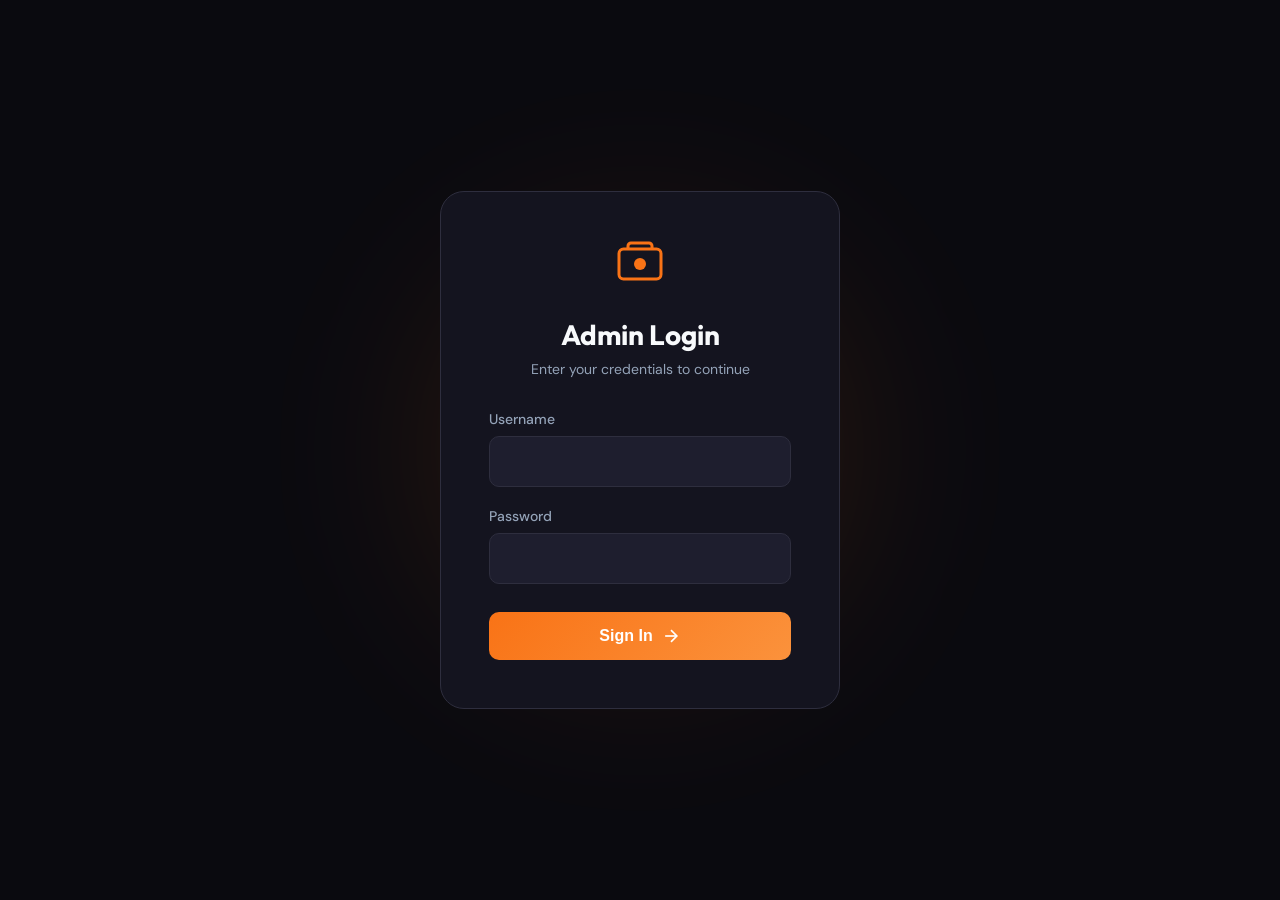
==== admin.html @ bb104f4f "Initial commit" ====
<!DOCTYPE html>
<html lang="en">
<head>
  <meta charset="UTF-8">
  <meta name="viewport" content="width=device-width, initial-scale=1.0">
  <title>ADMIN - THEURL.SITE</title>
  <link rel="preconnect" href="https://fonts.googleapis.com">
  <link rel="preconnect" href="https://fonts.gstatic.com" crossorigin>
  <link href="https://fonts.googleapis.com/css2?family=DM+Sans:wght@400;500;600;700&family=JetBrains+Mono:wght@400;500&family=Outfit:wght@400;500;600;700;800&display=swap" rel="stylesheet">
  <link rel="stylesheet" href="css/styles.css">
  <link rel="stylesheet" href="css/admin.css">
</head>
<body>
  <div class="admin-app" id="adminApp">
    <div class="login-screen" id="loginScreen">
      <div class="login-card">
        <div class="login-logo">
          <svg width="48" height="48" viewBox="0 0 32 32" fill="none">
            <rect x="2" y="6" width="28" height="20" rx="3" stroke="url(#adminLogoGrad)" stroke-width="2"/>
            <path d="M8 6V4C8 2.89543 8.89543 2 10 2H22C23.1046 2 24 2.89543 24 4V6" stroke="url(#adminLogoGrad)" stroke-width="2"/>
            <circle cx="16" cy="16" r="4" fill="url(#adminLogoGrad)"/>
            <defs>
              <linearGradient id="adminLogoGrad" x1="2" y1="2" x2="30" y2="30">
                <stop stop-color="#f97316"/>
                <stop offset="1" stop-color="#22d3ee"/>
              </linearGradient>
            </defs>
          </svg>
        </div>
        <h1 class="login-title">Admin Login</h1>
        <p class="login-subtitle">Enter your credentials to continue</p>
        <form class="login-form" id="loginForm">
          <div class="form-group">
            <label for="username">Username</label>
            <input type="text" id="username" name="username" required autocomplete="username">
          </div>
          <div class="form-group">
            <label for="password">Password</label>
            <input type="password" id="password" name="password" required autocomplete="current-password">
          </div>
          <div class="login-error" id="loginError" style="display: none;">
            Invalid username or password
          </div>
          <button type="submit" class="login-btn">
            <span>Sign In</span>
            <svg width="20" height="20" viewBox="0 0 24 24" fill="none" stroke="currentColor" stroke-width="2">
              <line x1="5" y1="12" x2="19" y2="12"/>
              <polyline points="12,5 19,12 12,19"/>
            </svg>
          </button>
        </form>
      </div>
    </div>

    <div class="dashboard" id="dashboard" style="display: none;">
      <aside class="sidebar">
        <div class="sidebar-header">
          <svg width="32" height="32" viewBox="0 0 32 32" fill="none">
            <rect x="2" y="6" width="28" height="20" rx="3" stroke="url(#sidebarLogoGrad)" stroke-width="2"/>
            <path d="M8 6V4C8 2.89543 8.89543 2 10 2H22C23.1046 2 24 2.89543 24 4V6" stroke="url(#sidebarLogoGrad)" stroke-width="2"/>
            <circle cx="16" cy="16" r="4" fill="url(#sidebarLogoGrad)"/>
            <defs>
              <linearGradient id="sidebarLogoGrad" x1="2" y1="2" x2="30" y2="30">
                <stop stop-color="#f97316"/>
                <stop offset="1" stop-color="#22d3ee"/>
              </linearGradient>
            </defs>
          </svg>
          <span>THEURL.SITE</span>
        </div>
        <nav class="sidebar-nav">
          <a href="index.html" class="nav-item">
            <svg width="20" height="20" viewBox="0 0 24 24" fill="none" stroke="currentColor" stroke-width="2">
              <path d="M3 9l9-7 9 7v11a2 2 0 0 1-2 2H5a2 2 0 0 1-2-2z"/>
            </svg>
            View Site
          </a>
          <div class="nav-divider"></div>
          <button class="nav-item active" id="navFolders">
            <svg width="20" height="20" viewBox="0 0 24 24" fill="none" stroke="currentColor" stroke-width="2">
              <path d="M22 19a2 2 0 0 1-2 2H4a2 2 0 0 1-2-2V5a2 2 0 0 1 2-2h5l2 3h9a2 2 0 0 1 2 2z"/>
            </svg>
            Folders
          </button>
        </nav>
        <div class="sidebar-footer">
          <button class="logout-btn" id="logoutBtn">
            <svg width="20" height="20" viewBox="0 0 24 24" fill="none" stroke="currentColor" stroke-width="2">
              <path d="M9 21H5a2 2 0 0 1-2-2V5a2 2 0 0 1 2-2h4"/>
              <polyline points="16,17 21,12 16,7"/>
              <line x1="21" y1="12" x2="9" y2="12"/>
            </svg>
            Logout
          </button>
        </div>
      </aside>

      <main class="main-panel">
        <header class="panel-header">
          <h1>Manage Folders</h1>
          <button class="add-folder-btn" id="addFolderBtn">
            <svg width="20" height="20" viewBox="0 0 24 24" fill="none" stroke="currentColor" stroke-width="2">
              <line x1="12" y1="5" x2="12" y2="19"/>
              <line x1="5" y1="12" x2="19" y2="12"/>
            </svg>
            Add Folder
          </button>
        </header>

        <div class="folders-list" id="foldersList">
        </div>
      </main>
    </div>

    <div class="modal-overlay" id="folderModal">
      <div class="modal">
        <div class="modal-header">
          <div class="breadcrumb">
            <button class="breadcrumb-item" id="breadcrumbRoot">
              <svg width="16" height="16" viewBox="0 0 24 24" fill="none" stroke="currentColor" stroke-width="2">
                <path d="M22 19a2 2 0 0 1-2 2H4a2 2 0 0 1-2-2V5a2 2 0 0 1 2-2h5l2 3h9a2 2 0 0 1 2 2z"/>
              </svg>
              Folders
            </button>
            <span class="breadcrumb-separator">/</span>
            <span class="breadcrumb-item current" id="breadcrumbFolder">Folder Name</span>
          </div>
          <button class="modal-close" id="closeFolderModal">
            <svg width="24" height="24" viewBox="0 0 24 24" fill="none" stroke="currentColor" stroke-width="2">
              <line x1="18" y1="6" x2="6" y2="18"/>
              <line x1="6" y1="6" x2="18" y2="18"/>
            </svg>
          </button>
        </div>
        <div class="modal-content">
          <div class="links-header">
            <h3>Links</h3>
            <button class="add-link-btn" id="addLinkBtn">
              <svg width="16" height="16" viewBox="0 0 24 24" fill="none" stroke="currentColor" stroke-width="2">
                <line x1="12" y1="5" x2="12" y2="19"/>
                <line x1="5" y1="12" x2="19" y2="12"/>
              </svg>
              Add Link
            </button>
          </div>
          <div class="links-list" id="linksList">
          </div>
          <div class="empty-links" id="emptyLinks" style="display: none;">
            <p>No links in this folder yet</p>
          </div>
        </div>
      </div>
    </div>

    <div class="modal-overlay" id="folderFormModal">
      <div class="modal form-modal">
        <div class="modal-header">
          <h2 id="folderFormTitle">Add Folder</h2>
          <button class="modal-close" id="closeFolderFormModal">
            <svg width="24" height="24" viewBox="0 0 24 24" fill="none" stroke="currentColor" stroke-width="2">
              <line x1="18" y1="6" x2="6" y2="18"/>
              <line x1="6" y1="6" x2="18" y2="18"/>
            </svg>
          </button>
        </div>
        <div class="modal-content">
          <form class="folder-form" id="folderForm">
            <div class="form-group">
              <label for="folderName">Folder Name</label>
              <input type="text" id="folderName" name="folderName" required placeholder="Enter folder name">
            </div>
            <div class="form-group">
              <label for="folderLogo">Logo (optional)</label>
              <select id="folderLogo" name="folderLogo">
                <option value="">No logo</option>
                <option value="strohmmedia.jpg">Strohm Media</option>
                <option value="AutomatewithJosh.com.png">Automate with Josh</option>
                <option value="joshstrohm.png">Josh Strohm</option>
              </select>
            </div>
            <div class="form-actions">
              <button type="button" class="btn-secondary" id="cancelFolderForm">Cancel</button>
              <button type="submit" class="btn-primary" id="saveFolderBtn">Save Folder</button>
            </div>
          </form>
        </div>
      </div>
    </div>

    <div class="modal-overlay" id="linkFormModal">
      <div class="modal form-modal">
        <div class="modal-header">
          <h2 id="linkFormTitle">Add Link</h2>
          <button class="modal-close" id="closeLinkFormModal">
            <svg width="24" height="24" viewBox="0 0 24 24" fill="none" stroke="currentColor" stroke-width="2">
              <line x1="18" y1="6" x2="6" y2="18"/>
              <line x1="6" y1="6" x2="18" y2="18"/>
            </svg>
          </button>
        </div>
        <div class="modal-content">
          <form class="link-form" id="linkForm">
            <div class="form-group">
              <label for="linkTitle">Title (.site)</label>
              <input type="text" id="linkTitle" name="linkTitle" required placeholder="e.g., StrohmMedia.site">
            </div>
            <div class="form-group">
              <label for="linkUrl">URL</label>
              <input type="url" id="linkUrl" name="linkUrl" required placeholder="https://example.com">
            </div>
            <div class="form-actions">
              <button type="button" class="btn-secondary" id="cancelLinkForm">Cancel</button>
              <button type="submit" class="btn-primary" id="saveLinkBtn">Save Link</button>
            </div>
          </form>
        </div>
      </div>
    </div>

    <div class="modal-overlay" id="deleteModal">
      <div class="modal delete-modal">
        <div class="delete-icon">
          <svg width="48" height="48" viewBox="0 0 24 24" fill="none" stroke="currentColor" stroke-width="2">
            <polyline points="3,6 5,6 21,6"/>
            <path d="M19 6v14a2 2 0 0 1-2 2H7a2 2 0 0 1-2-2V6m3 0V4a2 2 0 0 1 2-2h4a2 2 0 0 1 2 2v2"/>
            <line x1="10" y1="11" x2="10" y2="17"/>
            <line x1="14" y1="11" x2="14" y2="17"/>
          </svg>
        </div>
        <h2 id="deleteTitle">Delete Item?</h2>
        <p id="deleteMessage">This action cannot be undone.</p>
        <div class="delete-actions">
          <button class="btn-secondary" id="cancelDelete">Cancel</button>
          <button class="btn-danger" id="confirmDelete">Delete</button>
        </div>
      </div>
    </div>
  </div>

  <script src="js/admin.js"></script>
</body>
</html>
---- css/styles.css ----
:root {
  --bg-deep: #0a0a0f;
  --bg-surface: #14141f;
  --bg-elevated: #1e1e2e;
  --primary: #f97316;
  --primary-glow: #fb923c;
  --secondary: #22d3ee;
  --text-primary: #f8fafc;
  --text-secondary: #94a3b8;
  --border: #2e2e3e;
  --success: #10b981;
  --warning: #f59e0b;
  --danger: #ef4444;
  --font-heading: 'Outfit', sans-serif;
  --font-body: 'DM Sans', sans-serif;
  --font-mono: 'JetBrains Mono', monospace;
}

* {
  margin: 0;
  padding: 0;
  box-sizing: border-box;
}

body {
  font-family: var(--font-body);
  background: var(--bg-deep);
  color: var(--text-primary);
  min-height: 100vh;
  overflow-x: hidden;
}

.app {
  min-height: 100vh;
  display: flex;
  flex-direction: column;
  position: relative;
}

.background-effects {
  position: fixed;
  top: 0;
  left: 0;
  width: 100%;
  height: 100%;
  pointer-events: none;
  z-index: 0;
  overflow: hidden;
}

.gradient-orb {
  position: absolute;
  border-radius: 50%;
  filter: blur(100px);
  opacity: 0.4;
}

.orb-1 {
  width: 600px;
  height: 600px;
  background: radial-gradient(circle, var(--primary) 0%, transparent 70%);
  top: -200px;
  right: -100px;
  animation: float 20s ease-in-out infinite;
}

.orb-2 {
  width: 500px;
  height: 500px;
  background: radial-gradient(circle, var(--secondary) 0%, transparent 70%);
  bottom: -150px;
  left: -100px;
  animation: float 25s ease-in-out infinite reverse;
}

.orb-3 {
  width: 400px;
  height: 400px;
  background: radial-gradient(circle, #f97316 0%, transparent 70%);
  top: 50%;
  left: 50%;
  transform: translate(-50%, -50%);
  animation: pulse 15s ease-in-out infinite;
}

@keyframes float {
  0%, 100% { transform: translate(0, 0) scale(1); }
  33% { transform: translate(30px, -30px) scale(1.05); }
  66% { transform: translate(-20px, 20px) scale(0.95); }
}

@keyframes pulse {
  0%, 100% { opacity: 0.2; transform: translate(-50%, -50%) scale(1); }
  50% { opacity: 0.4; transform: translate(-50%, -50%) scale(1.1); }
}

.header {
  position: relative;
  z-index: 10;
  display: flex;
  justify-content: space-between;
  align-items: center;
  padding: 24px 48px;
}

.logo {
  display: flex;
  align-items: center;
  gap: 12px;
  font-family: var(--font-heading);
  font-size: 1.5rem;
  font-weight: 700;
  background: linear-gradient(135deg, var(--primary), var(--secondary));
  -webkit-background-clip: text;
  -webkit-text-fill-color: transparent;
  background-clip: text;
}

.main-content {
  flex: 1;
  position: relative;
  z-index: 10;
  padding: 40px 48px;
  max-width: 1200px;
  margin: 0 auto;
  width: 100%;
}

.hero {
  text-align: center;
  margin-bottom: 60px;
  animation: fadeInUp 0.8s ease-out;
}

@keyframes fadeInUp {
  from {
    opacity: 0;
    transform: translateY(30px);
  }
  to {
    opacity: 1;
    transform: translateY(0);
  }
}

.hero-avatar {
  position: relative;
  width: 100px;
  height: 100px;
  margin: 0 auto 24px;
}

.avatar-img {
  width: 100%;
  height: 100%;
  border-radius: 50%;
  object-fit: cover;
  position: relative;
  z-index: 1;
}

.avatar-ring {
  position: absolute;
  inset: -4px;
  border-radius: 50%;
  background: linear-gradient(135deg, var(--primary), var(--secondary));
  animation: ringRotate 4s linear infinite;
}

@keyframes ringRotate {
  from { transform: rotate(0deg); }
  to { transform: rotate(360deg); }
}

.hero-title {
  font-family: var(--font-heading);
  font-size: 3rem;
  font-weight: 800;
  margin-bottom: 8px;
  background: linear-gradient(135deg, var(--text-primary) 0%, var(--text-secondary) 100%);
  -webkit-background-clip: text;
  -webkit-text-fill-color: transparent;
  background-clip: text;
}

.hero-title .highlight {
  background: linear-gradient(135deg, var(--primary), var(--secondary));
  -webkit-background-clip: text;
  -webkit-text-fill-color: transparent;
  background-clip: text;
}

.hero-subtitle {
  color: var(--text-secondary);
  font-size: 1.125rem;
}

.folders-grid {
  display: grid;
  grid-template-columns: repeat(3, 1fr);
  gap: 24px;
  animation: fadeInUp 0.8s ease-out 0.2s both;
}

@media (max-width: 900px) {
  .folders-grid {
    grid-template-columns: repeat(2, 1fr);
  }
}

@media (max-width: 600px) {
  .folders-grid {
    grid-template-columns: 1fr;
  }
  .header {
    padding: 16px 24px;
  }
  .main-content {
    padding: 24px;
  }
  .hero-title {
    font-size: 2rem;
  }
}

.booking-section {
  margin-top: 60px;
  animation: fadeInUp 0.8s ease-out 0.4s both;
}

.booking-title {
  font-family: var(--font-heading);
  font-size: 1.75rem;
  font-weight: 700;
  text-align: center;
  margin-bottom: 24px;
  color: var(--text-primary);
}

.booking-embed {
  background: var(--bg-surface);
  border: 1px solid var(--border);
  border-radius: 20px;
  overflow: hidden;
  padding: 16px;
}

.booking-embed iframe {
  filter: invert(1) hue-rotate(180deg);
}

.folder-card {
  background: var(--bg-surface);
  border: 1px solid var(--border);
  border-radius: 20px;
  padding: 32px 24px;
  text-align: center;
  cursor: pointer;
  transition: all 0.4s cubic-bezier(0.175, 0.885, 0.32, 1.275);
  position: relative;
  overflow: hidden;
}

.folder-card::before {
  content: '';
  position: absolute;
  inset: 0;
  background: linear-gradient(135deg, rgba(99, 102, 241, 0.1), rgba(34, 211, 238, 0.05));
  opacity: 0;
  transition: opacity 0.3s ease;
}

.folder-card:hover {
  transform: translateY(-8px) scale(1.02);
  border-color: var(--primary);
  box-shadow: 
    0 20px 40px rgba(0, 0, 0, 0.3),
    0 0 60px rgba(99, 102, 241, 0.15);
}

.folder-card:hover::before {
  opacity: 1;
}

.folder-card:hover .folder-icon {
  transform: translateY(-4px) scale(1.1);
}

.folder-icon {
  width: 120px;
  height: 120px;
  margin: 0 auto 20px;
  transition: transform 0.4s cubic-bezier(0.175, 0.885, 0.32, 1.275);
}

.folder-icon svg {
  width: 100%;
  height: 100%;
}

.folder-logo-img {
  width: 100%;
  height: 100%;
  object-fit: contain;
  border-radius: 12px;
}

.folder-name {
  font-family: var(--font-heading);
  font-size: 1.125rem;
  font-weight: 600;
  color: var(--text-primary);
  margin-bottom: 4px;
}

.folder-count {
  font-size: 0.875rem;
  color: var(--text-secondary);
}

.footer {
  position: relative;
  z-index: 10;
  text-align: center;
  padding: 24px;
  color: var(--text-secondary);
  font-size: 0.875rem;
}

.modal-overlay {
  position: fixed;
  inset: 0;
  background: rgba(10, 10, 15, 0.8);
  backdrop-filter: blur(8px);
  z-index: 100;
  display: flex;
  align-items: center;
  justify-content: center;
  padding: 24px;
  opacity: 0;
  visibility: hidden;
  transition: all 0.3s ease;
}

.modal-overlay.active {
  opacity: 1;
  visibility: visible;
}

.modal {
  background: var(--bg-surface);
  border: 1px solid var(--border);
  border-radius: 24px;
  width: 100%;
  max-width: 800px;
  max-height: 80vh;
  overflow: hidden;
  display: flex;
  flex-direction: column;
  transform: scale(0.9) translateY(20px);
  transition: transform 0.3s ease;
}

.modal-overlay.active .modal {
  transform: scale(1) translateY(0);
}

.modal-header {
  display: flex;
  justify-content: space-between;
  align-items: center;
  padding: 20px 24px;
  border-bottom: 1px solid var(--border);
  background: var(--bg-elevated);
}

.breadcrumb {
  display: flex;
  align-items: center;
  gap: 8px;
}

.breadcrumb-item {
  display: flex;
  align-items: center;
  gap: 6px;
  color: var(--text-secondary);
  font-size: 0.875rem;
  background: none;
  border: none;
  cursor: pointer;
  padding: 6px 12px;
  border-radius: 6px;
  transition: all 0.2s ease;
}

.breadcrumb-item:hover {
  color: var(--text-primary);
  background: var(--bg-surface);
}

.breadcrumb-item.current {
  color: var(--text-primary);
  font-weight: 500;
}

.breadcrumb-separator {
  color: var(--text-secondary);
}

.modal-close {
  background: none;
  border: none;
  color: var(--text-secondary);
  cursor: pointer;
  padding: 8px;
  border-radius: 8px;
  transition: all 0.2s ease;
}

.modal-close:hover {
  color: var(--text-primary);
  background: var(--bg-surface);
}

.modal-content {
  flex: 1;
  overflow-y: auto;
  padding: 24px;
}

.links-grid {
  display: grid;
  grid-template-columns: repeat(auto-fill, minmax(200px, 1fr));
  gap: 16px;
}

.link-item {
  background: var(--bg-elevated);
  border: 1px solid var(--border);
  border-radius: 12px;
  padding: 16px;
  cursor: pointer;
  transition: all 0.3s ease;
  display: flex;
  align-items: center;
  gap: 12px;
}

.link-item:hover {
  border-color: var(--primary);
  background: rgba(99, 102, 241, 0.1);
  transform: translateX(4px);
}

.link-icon {
  width: 40px;
  height: 40px;
  background: linear-gradient(135deg, var(--primary), var(--secondary));
  border-radius: 8px;
  display: flex;
  align-items: center;
  justify-content: center;
  flex-shrink: 0;
}

.link-icon svg {
  width: 20px;
  height: 20px;
  color: white;
}

.link-info {
  flex: 1;
  min-width: 0;
}

.link-title {
  font-family: var(--font-mono);
  font-size: 0.875rem;
  font-weight: 500;
  color: var(--text-primary);
  white-space: nowrap;
  overflow: hidden;
  text-overflow: ellipsis;
}

.link-url {
  font-size: 0.75rem;
  color: var(--text-secondary);
  white-space: nowrap;
  overflow: hidden;
  text-overflow: ellipsis;
}

.empty-folder {
  text-align: center;
  padding: 60px 24px;
  color: var(--text-secondary);
}

.empty-folder svg {
  margin-bottom: 16px;
  opacity: 0.5;
}

.empty-folder p {
  font-size: 1rem;
}

.folder-card {
  animation: fadeInUp 0.6s ease-out both;
}

.folder-card:nth-child(1) { animation-delay: 0.1s; }
.folder-card:nth-child(2) { animation-delay: 0.2s; }
.folder-card:nth-child(3) { animation-delay: 0.3s; }
.folder-card:nth-child(4) { animation-delay: 0.4s; }
.folder-card:nth-child(5) { animation-delay: 0.5s; }
.folder-card:nth-child(6) { animation-delay: 0.6s; }
.folder-card:nth-child(7) { animation-delay: 0.7s; }
.folder-card:nth-child(8) { animation-delay: 0.8s; }
.folder-card:nth-child(9) { animation-delay: 0.9s; }

.link-item {
  animation: fadeInUp 0.4s ease-out both;
}
---- css/admin.css ----
:root {
  --bg-deep: #0a0a0f;
  --bg-surface: #14141f;
  --bg-elevated: #1e1e2e;
  --primary: #f97316;
  --primary-glow: #fb923c;
  --secondary: #22d3ee;
  --text-primary: #f8fafc;
  --text-secondary: #94a3b8;
  --border: #2e2e3e;
  --success: #10b981;
  --warning: #f59e0b;
  --danger: #ef4444;
  --font-heading: 'Outfit', sans-serif;
  --font-body: 'DM Sans', sans-serif;
  --font-mono: 'JetBrains Mono', monospace;
}

.admin-app {
  min-height: 100vh;
  background: var(--bg-deep);
}

.login-screen {
  min-height: 100vh;
  display: flex;
  align-items: center;
  justify-content: center;
  padding: 24px;
  position: relative;
}

.login-screen::before {
  content: '';
  position: absolute;
  width: 500px;
  height: 500px;
  background: radial-gradient(circle, var(--primary) 0%, transparent 70%);
  top: 50%;
  left: 50%;
  transform: translate(-50%, -50%);
  filter: blur(100px);
  opacity: 0.3;
}

.login-card {
  background: var(--bg-surface);
  border: 1px solid var(--border);
  border-radius: 24px;
  padding: 48px;
  width: 100%;
  max-width: 400px;
  position: relative;
  z-index: 1;
  animation: fadeInUp 0.5s ease-out;
}

@keyframes fadeInUp {
  from {
    opacity: 0;
    transform: translateY(30px);
  }
  to {
    opacity: 1;
    transform: translateY(0);
  }
}

.login-logo {
  text-align: center;
  margin-bottom: 24px;
}

.login-title {
  font-family: var(--font-heading);
  font-size: 1.75rem;
  font-weight: 700;
  text-align: center;
  margin-bottom: 8px;
}

.login-subtitle {
  color: var(--text-secondary);
  text-align: center;
  margin-bottom: 32px;
  font-size: 0.875rem;
}

.login-form {
  display: flex;
  flex-direction: column;
  gap: 20px;
}

.form-group {
  display: flex;
  flex-direction: column;
  gap: 8px;
}

.form-group label {
  font-size: 0.875rem;
  font-weight: 500;
  color: var(--text-secondary);
}

.form-group input,
.form-group select {
  background: var(--bg-elevated);
  border: 1px solid var(--border);
  border-radius: 10px;
  padding: 14px 16px;
  font-size: 1rem;
  color: var(--text-primary);
  font-family: var(--font-body);
  transition: all 0.2s ease;
}

.form-group input:focus,
.form-group select:focus {
  outline: none;
  border-color: var(--primary);
  box-shadow: 0 0 0 3px rgba(99, 102, 241, 0.15);
}

.form-group input::placeholder {
  color: var(--text-secondary);
  opacity: 0.6;
}

.login-error {
  background: rgba(239, 68, 68, 0.1);
  border: 1px solid var(--danger);
  border-radius: 8px;
  padding: 12px;
  color: var(--danger);
  font-size: 0.875rem;
  text-align: center;
}

.login-btn {
  background: linear-gradient(135deg, var(--primary), var(--primary-glow));
  border: none;
  border-radius: 10px;
  padding: 14px 24px;
  font-size: 1rem;
  font-weight: 600;
  color: white;
  cursor: pointer;
  display: flex;
  align-items: center;
  justify-content: center;
  gap: 8px;
  transition: all 0.3s ease;
  margin-top: 8px;
}

.login-btn:hover {
  transform: translateY(-2px);
  box-shadow: 0 8px 20px rgba(99, 102, 241, 0.3);
}

.login-btn:active {
  transform: translateY(0);
}

.dashboard {
  display: flex;
  min-height: 100vh;
}

.sidebar {
  width: 260px;
  background: var(--bg-surface);
  border-right: 1px solid var(--border);
  display: flex;
  flex-direction: column;
  position: fixed;
  height: 100vh;
  z-index: 50;
}

.sidebar-header {
  display: flex;
  align-items: center;
  gap: 12px;
  padding: 24px 20px;
  font-family: var(--font-heading);
  font-size: 1.25rem;
  font-weight: 700;
  background: linear-gradient(135deg, var(--primary), var(--secondary));
  -webkit-background-clip: text;
  -webkit-text-fill-color: transparent;
  background-clip: text;
}

.sidebar-nav {
  flex: 1;
  padding: 16px 12px;
  display: flex;
  flex-direction: column;
}

.nav-item {
  display: flex;
  align-items: center;
  gap: 12px;
  padding: 12px 16px;
  color: var(--text-secondary);
  text-decoration: none;
  border-radius: 10px;
  font-size: 0.9375rem;
  font-weight: 500;
  cursor: pointer;
  background: none;
  border: none;
  width: 100%;
  transition: all 0.2s ease;
}

.nav-item:hover {
  color: var(--text-primary);
  background: var(--bg-elevated);
}

.nav-item.active {
  color: var(--text-primary);
  background: rgba(99, 102, 241, 0.15);
}

.nav-divider {
  height: 1px;
  background: var(--border);
  margin: 12px 0;
}

.sidebar-footer {
  padding: 16px 12px;
  border-top: 1px solid var(--border);
}

.logout-btn {
  display: flex;
  align-items: center;
  gap: 12px;
  padding: 12px 16px;
  color: var(--text-secondary);
  background: none;
  border: none;
  border-radius: 10px;
  font-size: 0.9375rem;
  font-weight: 500;
  cursor: pointer;
  width: 100%;
  transition: all 0.2s ease;
}

.logout-btn:hover {
  color: var(--danger);
  background: rgba(239, 68, 68, 0.1);
}

.main-panel {
  flex: 1;
  margin-left: 260px;
  padding: 32px;
}

.panel-header {
  display: flex;
  justify-content: space-between;
  align-items: center;
  margin-bottom: 32px;
}

.panel-header h1 {
  font-family: var(--font-heading);
  font-size: 1.75rem;
  font-weight: 700;
}

.add-folder-btn {
  display: flex;
  align-items: center;
  gap: 8px;
  background: linear-gradient(135deg, var(--primary), var(--primary-glow));
  border: none;
  border-radius: 10px;
  padding: 12px 20px;
  color: white;
  font-size: 0.9375rem;
  font-weight: 600;
  cursor: pointer;
  transition: all 0.3s ease;
}

.add-folder-btn:hover {
  transform: translateY(-2px);
  box-shadow: 0 8px 20px rgba(99, 102, 241, 0.3);
}

.folders-list {
  display: flex;
  flex-direction: column;
  gap: 12px;
}

.folder-row {
  display: flex;
  align-items: center;
  background: var(--bg-surface);
  border: 1px solid var(--border);
  border-radius: 12px;
  padding: 16px 20px;
  transition: all 0.2s ease;
}

.folder-row:hover {
  border-color: var(--primary);
  background: var(--bg-elevated);
}

.folder-row-icon {
  width: 44px;
  height: 44px;
  background: linear-gradient(135deg, var(--primary), var(--secondary));
  border-radius: 10px;
  display: flex;
  align-items: center;
  justify-content: center;
  margin-right: 16px;
  flex-shrink: 0;
}

.folder-row-icon svg {
  width: 22px;
  height: 22px;
  color: white;
}

.folder-row-info {
  flex: 1;
  min-width: 0;
}

.folder-row-name {
  font-weight: 600;
  font-size: 1rem;
  margin-bottom: 2px;
}

.folder-row-count {
  font-size: 0.8125rem;
  color: var(--text-secondary);
}

.folder-row-actions {
  display: flex;
  gap: 8px;
}

.action-btn {
  width: 36px;
  height: 36px;
  display: flex;
  align-items: center;
  justify-content: center;
  background: var(--bg-elevated);
  border: 1px solid var(--border);
  border-radius: 8px;
  color: var(--text-secondary);
  cursor: pointer;
  transition: all 0.2s ease;
}

.action-btn:hover {
  color: var(--text-primary);
  border-color: var(--primary);
}

.action-btn.delete:hover {
  color: var(--danger);
  border-color: var(--danger);
  background: rgba(239, 68, 68, 0.1);
}

.links-header {
  display: flex;
  justify-content: space-between;
  align-items: center;
  margin-bottom: 20px;
}

.links-header h3 {
  font-family: var(--font-heading);
  font-size: 1.125rem;
  font-weight: 600;
}

.add-link-btn {
  display: flex;
  align-items: center;
  gap: 6px;
  background: var(--primary);
  border: none;
  border-radius: 8px;
  padding: 8px 14px;
  color: white;
  font-size: 0.8125rem;
  font-weight: 600;
  cursor: pointer;
  transition: all 0.2s ease;
}

.add-link-btn:hover {
  background: var(--primary-glow);
}

.links-list {
  display: flex;
  flex-direction: column;
  gap: 8px;
}

.link-row {
  display: flex;
  align-items: center;
  background: var(--bg-elevated);
  border: 1px solid var(--border);
  border-radius: 10px;
  padding: 12px 16px;
  transition: all 0.2s ease;
}

.link-row:hover {
  border-color: var(--primary);
}

.link-row-icon {
  width: 36px;
  height: 36px;
  background: linear-gradient(135deg, var(--primary), var(--secondary));
  border-radius: 6px;
  display: flex;
  align-items: center;
  justify-content: center;
  margin-right: 12px;
  flex-shrink: 0;
}

.link-row-icon svg {
  width: 18px;
  height: 18px;
  color: white;
}

.link-row-info {
  flex: 1;
  min-width: 0;
}

.link-row-title {
  font-family: var(--font-mono);
  font-size: 0.875rem;
  font-weight: 500;
}

.link-row-url {
  font-size: 0.75rem;
  color: var(--text-secondary);
  white-space: nowrap;
  overflow: hidden;
  text-overflow: ellipsis;
}

.link-row-actions {
  display: flex;
  gap: 6px;
}

.link-row .action-btn {
  width: 32px;
  height: 32px;
}

.empty-links {
  text-align: center;
  padding: 40px;
  color: var(--text-secondary);
}

.form-modal {
  max-width: 450px;
}

.form-modal .modal-header h2 {
  font-family: var(--font-heading);
  font-size: 1.25rem;
  font-weight: 600;
}

.folder-form,
.link-form {
  display: flex;
  flex-direction: column;
  gap: 20px;
}

.form-actions {
  display: flex;
  gap: 12px;
  justify-content: flex-end;
  margin-top: 8px;
}

.btn-primary,
.btn-secondary,
.btn-danger {
  padding: 12px 20px;
  border-radius: 8px;
  font-size: 0.9375rem;
  font-weight: 600;
  cursor: pointer;
  transition: all 0.2s ease;
}

.btn-primary {
  background: linear-gradient(135deg, var(--primary), var(--primary-glow));
  border: none;
  color: white;
}

.btn-primary:hover {
  box-shadow: 0 4px 15px rgba(99, 102, 241, 0.3);
}

.btn-secondary {
  background: var(--bg-elevated);
  border: 1px solid var(--border);
  color: var(--text-primary);
}

.btn-secondary:hover {
  border-color: var(--text-secondary);
}

.btn-danger {
  background: var(--danger);
  border: none;
  color: white;
}

.btn-danger:hover {
  background: #dc2626;
  box-shadow: 0 4px 15px rgba(239, 68, 68, 0.3);
}

.delete-modal {
  max-width: 400px;
  text-align: center;
}

.delete-icon {
  width: 80px;
  height: 80px;
  background: rgba(239, 68, 68, 0.1);
  border-radius: 50%;
  display: flex;
  align-items: center;
  justify-content: center;
  margin: 0 auto 20px;
  color: var(--danger);
}

.delete-modal h2 {
  font-family: var(--font-heading);
  font-size: 1.25rem;
  font-weight: 600;
  margin-bottom: 8px;
}

.delete-modal p {
  color: var(--text-secondary);
  margin-bottom: 24px;
  font-size: 0.9375rem;
}

.delete-actions {
  display: flex;
  gap: 12px;
  justify-content: center;
}

@media (max-width: 768px) {
  .sidebar {
    transform: translateX(-100%);
  }
  
  .main-panel {
    margin-left: 0;
  }
  
  .login-card {
    padding: 32px 24px;
  }
}
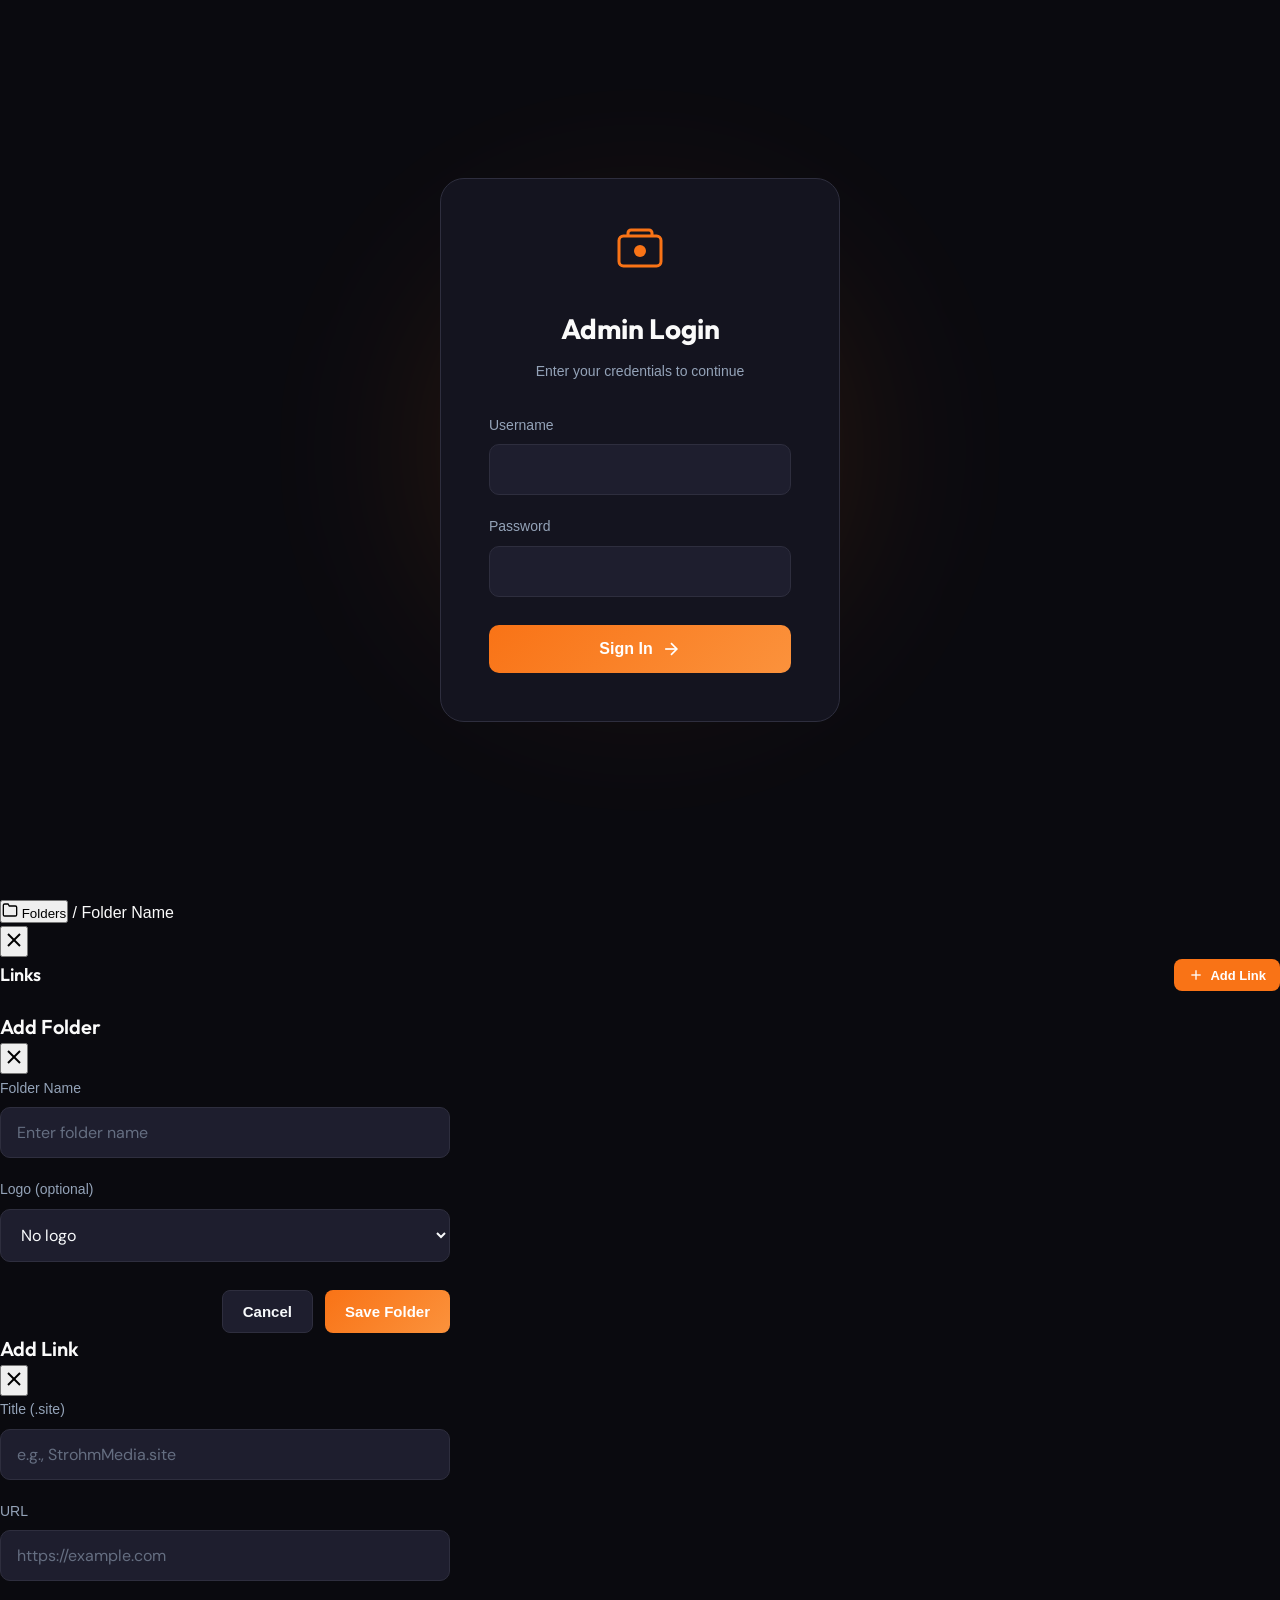
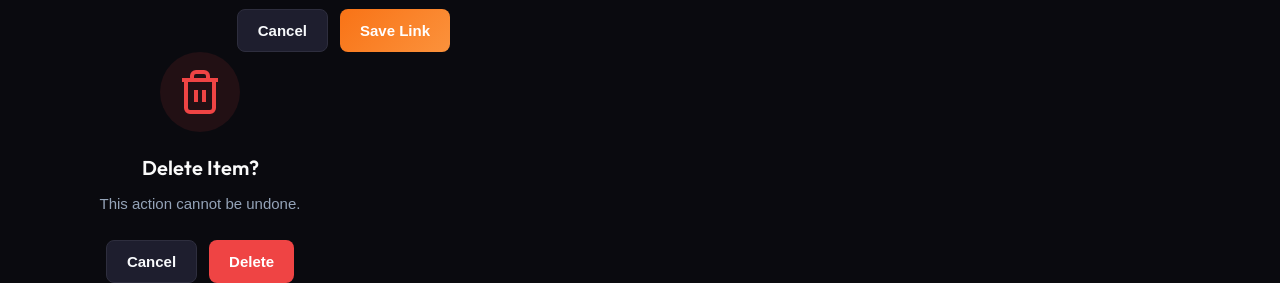
==== commit 0c5813ca: "added new page for AI Websites from Strohm Partners LLC" ====
--- a/admin.html
+++ b/admin.html
@@ -240,3 +240,4 @@
   <script src="js/admin.js"></script>
 </body>
 </html>
+
--- a/css/styles.css
+++ b/css/styles.css
@@ -1,141 +1,58 @@
-:root {
-  --bg-deep: #0a0a0f;
-  --bg-surface: #14141f;
-  --bg-elevated: #1e1e2e;
-  --primary: #f97316;
-  --primary-glow: #fb923c;
-  --secondary: #22d3ee;
-  --text-primary: #f8fafc;
-  --text-secondary: #94a3b8;
-  --border: #2e2e3e;
-  --success: #10b981;
-  --warning: #f59e0b;
-  --danger: #ef4444;
-  --font-heading: 'Outfit', sans-serif;
-  --font-body: 'DM Sans', sans-serif;
-  --font-mono: 'JetBrains Mono', monospace;
-}
-
 * {
   margin: 0;
   padding: 0;
   box-sizing: border-box;
 }
 
+:root {
+  --bg: #0a0a0a;
+  --bg-elevated: #141414;
+  --bg-card: #1a1a1a;
+  --border: #2a2a2a;
+  --border-light: #333333;
+  --text: #fafafa;
+  --text-secondary: #888888;
+  --text-muted: #555555;
+  --accent: #ffffff;
+  --accent-hover: #e5e5e5;
+  --font: 'Inter', -apple-system, BlinkMacSystemFont, 'Segoe UI', Roboto, sans-serif;
+}
+
+html {
+  scroll-behavior: smooth;
+}
+
 body {
-  font-family: var(--font-body);
-  background: var(--bg-deep);
-  color: var(--text-primary);
+  font-family: var(--font);
+  background: var(--bg);
+  color: var(--text);
+  line-height: 1.6;
   min-height: 100vh;
-  overflow-x: hidden;
-}
-
-.app {
-  min-height: 100vh;
-  display: flex;
-  flex-direction: column;
-  position: relative;
-}
-
-.background-effects {
-  position: fixed;
-  top: 0;
-  left: 0;
-  width: 100%;
-  height: 100%;
-  pointer-events: none;
-  z-index: 0;
-  overflow: hidden;
-}
-
-.gradient-orb {
-  position: absolute;
-  border-radius: 50%;
-  filter: blur(100px);
-  opacity: 0.4;
-}
-
-.orb-1 {
-  width: 600px;
-  height: 600px;
-  background: radial-gradient(circle, var(--primary) 0%, transparent 70%);
-  top: -200px;
-  right: -100px;
-  animation: float 20s ease-in-out infinite;
-}
-
-.orb-2 {
-  width: 500px;
-  height: 500px;
-  background: radial-gradient(circle, var(--secondary) 0%, transparent 70%);
-  bottom: -150px;
-  left: -100px;
-  animation: float 25s ease-in-out infinite reverse;
-}
-
-.orb-3 {
-  width: 400px;
-  height: 400px;
-  background: radial-gradient(circle, #f97316 0%, transparent 70%);
-  top: 50%;
-  left: 50%;
-  transform: translate(-50%, -50%);
-  animation: pulse 15s ease-in-out infinite;
-}
-
-@keyframes float {
-  0%, 100% { transform: translate(0, 0) scale(1); }
-  33% { transform: translate(30px, -30px) scale(1.05); }
-  66% { transform: translate(-20px, 20px) scale(0.95); }
-}
-
-@keyframes pulse {
-  0%, 100% { opacity: 0.2; transform: translate(-50%, -50%) scale(1); }
-  50% { opacity: 0.4; transform: translate(-50%, -50%) scale(1.1); }
-}
-
-.header {
-  position: relative;
-  z-index: 10;
-  display: flex;
-  justify-content: space-between;
-  align-items: center;
-  padding: 24px 48px;
-}
-
-.logo {
-  display: flex;
-  align-items: center;
-  gap: 12px;
-  font-family: var(--font-heading);
-  font-size: 1.5rem;
-  font-weight: 700;
-  background: linear-gradient(135deg, var(--primary), var(--secondary));
-  -webkit-background-clip: text;
-  -webkit-text-fill-color: transparent;
-  background-clip: text;
-}
-
-.main-content {
-  flex: 1;
-  position: relative;
-  z-index: 10;
-  padding: 40px 48px;
-  max-width: 1200px;
+  -webkit-font-smoothing: antialiased;
+  -moz-osx-font-smoothing: grayscale;
+}
+
+.container {
+  max-width: 640px;
   margin: 0 auto;
-  width: 100%;
-}
-
-.hero {
-  text-align: center;
-  margin-bottom: 60px;
-  animation: fadeInUp 0.8s ease-out;
+  padding: 80px 24px;
+}
+
+@keyframes fadeIn {
+  from {
+    opacity: 0;
+    transform: translateY(20px);
+  }
+  to {
+    opacity: 1;
+    transform: translateY(0);
+  }
 }
 
 @keyframes fadeInUp {
   from {
     opacity: 0;
-    transform: translateY(30px);
+    transform: translateY(10px);
   }
   to {
     opacity: 1;
@@ -143,385 +60,270 @@
   }
 }
 
+.hero {
+  text-align: center;
+  margin-bottom: 64px;
+  animation: fadeIn 0.6s ease-out;
+}
+
 .hero-avatar {
-  position: relative;
-  width: 100px;
-  height: 100px;
+  width: 96px;
+  height: 96px;
   margin: 0 auto 24px;
+  border-radius: 50%;
+  overflow: hidden;
+  background: var(--bg-elevated);
+  border: 1px solid var(--border);
 }
 
 .avatar-img {
   width: 100%;
   height: 100%;
-  border-radius: 50%;
   object-fit: cover;
+}
+
+.hero-name {
+  font-size: 1.75rem;
+  font-weight: 600;
+  letter-spacing: -0.02em;
+  margin-bottom: 8px;
+}
+
+.hero-tagline {
+  font-size: 1.125rem;
+  font-weight: 400;
+  color: var(--text-secondary);
+  margin-bottom: 16px;
+}
+
+.hero-bio {
+  font-size: 0.9375rem;
+  color: var(--text-muted);
+  max-width: 400px;
+  margin: 0 auto;
+  line-height: 1.5;
+}
+
+.brands {
+  margin-bottom: 48px;
+}
+
+.brands-title {
+  font-size: 0.75rem;
+  font-weight: 500;
+  color: var(--text-muted);
+  text-transform: uppercase;
+  letter-spacing: 0.1em;
+  margin-bottom: 16px;
+  text-align: center;
+}
+
+.brand-cards {
+  display: flex;
+  flex-direction: column;
+  gap: 12px;
+}
+
+.brand-card {
   position: relative;
+  display: block;
+  background: var(--bg-card);
+  border: 1px solid var(--border);
+  border-radius: 12px;
+  padding: 20px;
+  text-decoration: none;
+  color: inherit;
+  transition: all 0.2s ease;
+}
+
+.brand-card .card-link {
+  text-decoration: none;
+  color: inherit;
+  display: block;
+}
+
+.brand-visit {
+  display: inline-flex;
+  align-items: center;
+  gap: 4px;
+  font-size: 0.8125rem;
+  font-weight: 500;
+  color: var(--text);
+  text-decoration: none;
+  position: absolute;
+  right: 20px;
+  bottom: 20px;
   z-index: 1;
 }
 
-.avatar-ring {
-  position: absolute;
-  inset: -4px;
-  border-radius: 50%;
-  background: linear-gradient(135deg, var(--primary), var(--secondary));
-  animation: ringRotate 4s linear infinite;
-}
-
-@keyframes ringRotate {
-  from { transform: rotate(0deg); }
-  to { transform: rotate(360deg); }
-}
-
-.hero-title {
-  font-family: var(--font-heading);
-  font-size: 3rem;
-  font-weight: 800;
-  margin-bottom: 8px;
-  background: linear-gradient(135deg, var(--text-primary) 0%, var(--text-secondary) 100%);
-  -webkit-background-clip: text;
-  -webkit-text-fill-color: transparent;
-  background-clip: text;
-}
-
-.hero-title .highlight {
-  background: linear-gradient(135deg, var(--primary), var(--secondary));
-  -webkit-background-clip: text;
-  -webkit-text-fill-color: transparent;
-  background-clip: text;
-}
-
-.hero-subtitle {
-  color: var(--text-secondary);
-  font-size: 1.125rem;
-}
-
-.folders-grid {
-  display: grid;
-  grid-template-columns: repeat(3, 1fr);
-  gap: 24px;
-  animation: fadeInUp 0.8s ease-out 0.2s both;
-}
-
-@media (max-width: 900px) {
-  .folders-grid {
-    grid-template-columns: repeat(2, 1fr);
-  }
-}
-
-@media (max-width: 600px) {
-  .folders-grid {
-    grid-template-columns: 1fr;
-  }
-  .header {
-    padding: 16px 24px;
-  }
-  .main-content {
-    padding: 24px;
-  }
-  .hero-title {
-    font-size: 2rem;
-  }
-}
-
-.booking-section {
-  margin-top: 60px;
-  animation: fadeInUp 0.8s ease-out 0.4s both;
-}
-
-.booking-title {
-  font-family: var(--font-heading);
-  font-size: 1.75rem;
-  font-weight: 700;
-  text-align: center;
-  margin-bottom: 24px;
-  color: var(--text-primary);
-}
-
-.booking-embed {
-  background: var(--bg-surface);
-  border: 1px solid var(--border);
-  border-radius: 20px;
-  overflow: hidden;
-  padding: 16px;
-}
-
-.booking-embed iframe {
-  filter: invert(1) hue-rotate(180deg);
-}
-
-.folder-card {
-  background: var(--bg-surface);
-  border: 1px solid var(--border);
-  border-radius: 20px;
-  padding: 32px 24px;
-  text-align: center;
-  cursor: pointer;
-  transition: all 0.4s cubic-bezier(0.175, 0.885, 0.32, 1.275);
-  position: relative;
-  overflow: hidden;
-}
-
-.folder-card::before {
-  content: '';
-  position: absolute;
-  inset: 0;
-  background: linear-gradient(135deg, rgba(99, 102, 241, 0.1), rgba(34, 211, 238, 0.05));
-  opacity: 0;
-  transition: opacity 0.3s ease;
-}
-
-.folder-card:hover {
-  transform: translateY(-8px) scale(1.02);
-  border-color: var(--primary);
-  box-shadow: 
-    0 20px 40px rgba(0, 0, 0, 0.3),
-    0 0 60px rgba(99, 102, 241, 0.15);
-}
-
-.folder-card:hover::before {
-  opacity: 1;
-}
-
-.folder-card:hover .folder-icon {
-  transform: translateY(-4px) scale(1.1);
-}
-
-.folder-icon {
-  width: 120px;
-  height: 120px;
-  margin: 0 auto 20px;
-  transition: transform 0.4s cubic-bezier(0.175, 0.885, 0.32, 1.275);
-}
-
-.folder-icon svg {
-  width: 100%;
-  height: 100%;
-}
-
-.folder-logo-img {
-  width: 100%;
-  height: 100%;
-  object-fit: contain;
-  border-radius: 12px;
-}
-
-.folder-name {
-  font-family: var(--font-heading);
-  font-size: 1.125rem;
+.brand-visit:hover {
+  text-decoration: underline;
+  text-underline-offset: 2px;
+}
+
+.brand-card:hover {
+  border-color: var(--border-light);
+  transform: translateY(-1px);
+}
+
+.brand-card:nth-child(1) {
+  animation: fadeInUp 0.5s ease-out 0.1s both;
+}
+
+.brand-card:nth-child(2) {
+  animation: fadeInUp 0.5s ease-out 0.2s both;
+}
+
+.brand-card:nth-child(3) {
+  animation: fadeInUp 0.5s ease-out 0.3s both;
+}
+
+.brand-content {
+  display: flex;
+  flex-direction: column;
+  gap: 8px;
+}
+
+.brand-name {
+  font-size: 1rem;
   font-weight: 600;
-  color: var(--text-primary);
-  margin-bottom: 4px;
-}
-
-.folder-count {
+}
+
+.brand-desc {
   font-size: 0.875rem;
   color: var(--text-secondary);
-}
-
-.footer {
-  position: relative;
-  z-index: 10;
-  text-align: center;
-  padding: 24px;
-  color: var(--text-secondary);
-  font-size: 0.875rem;
-}
-
-.modal-overlay {
-  position: fixed;
-  inset: 0;
-  background: rgba(10, 10, 15, 0.8);
-  backdrop-filter: blur(8px);
-  z-index: 100;
+  line-height: 1.5;
+}
+
+.brand-logo {
+  width: 48px;
+  height: 48px;
+  border-radius: 8px;
+  object-fit: contain;
+  margin-bottom: 8px;
+}
+
+.brand-btn {
+  display: inline-block;
+  font-size: 0.8125rem;
+  font-weight: 500;
+  color: var(--text);
+  margin-top: 4px;
+  text-decoration: none;
+}
+
+.brand-btn:hover {
+  text-decoration: underline;
+  text-underline-offset: 2px;
+}
+
+.brand-name a {
+  color: inherit;
+  text-decoration: none;
+}
+
+.brand-name a:hover {
+  text-decoration: underline;
+  text-underline-offset: 2px;
+}
+
+.quick-links {
+  margin-bottom: 48px;
+}
+
+.quick-links .links-grid {
+  display: grid;
+  grid-template-columns: repeat(2, 1fr);
+  gap: 8px;
+}
+
+.link-item {
   display: flex;
   align-items: center;
-  justify-content: center;
-  padding: 24px;
-  opacity: 0;
-  visibility: hidden;
-  transition: all 0.3s ease;
-}
-
-.modal-overlay.active {
-  opacity: 1;
-  visibility: visible;
-}
-
-.modal {
-  background: var(--bg-surface);
+  gap: 10px;
+  background: var(--bg-elevated);
   border: 1px solid var(--border);
-  border-radius: 24px;
-  width: 100%;
-  max-width: 800px;
-  max-height: 80vh;
-  overflow: hidden;
-  display: flex;
-  flex-direction: column;
-  transform: scale(0.9) translateY(20px);
-  transition: transform 0.3s ease;
-}
-
-.modal-overlay.active .modal {
-  transform: scale(1) translateY(0);
-}
-
-.modal-header {
-  display: flex;
-  justify-content: space-between;
-  align-items: center;
-  padding: 20px 24px;
-  border-bottom: 1px solid var(--border);
-  background: var(--bg-elevated);
-}
-
-.breadcrumb {
-  display: flex;
-  align-items: center;
-  gap: 8px;
-}
-
-.breadcrumb-item {
-  display: flex;
+  border-radius: 8px;
+  padding: 12px 14px;
+  text-decoration: none;
+  color: var(--text);
+  font-size: 0.875rem;
+  font-weight: 500;
+  transition: all 0.2s ease;
+}
+
+.link-item:hover {
+  border-color: var(--border-light);
+  background: var(--bg-card);
+}
+
+.link-item svg {
+  width: 18px;
+  height: 18px;
+  color: var(--text-secondary);
+  flex-shrink: 0;
+}
+
+.back-link {
+  display: inline-flex;
   align-items: center;
   gap: 6px;
+  font-size: 0.875rem;
+  color: #ffffff;
+  text-decoration: none;
+  margin-bottom: 32px;
+  transition: color 0.2s ease;
+}
+
+.back-link:hover {
+  color: #ffffff;
+}
+
+.footer {
+  text-align: center;
+  padding: 24px 0;
+}
+
+.email-link {
+  text-align: center;
+  margin-bottom: 12px;
+}
+
+.email-link a {
   color: var(--text-secondary);
+  text-decoration: none;
   font-size: 0.875rem;
-  background: none;
-  border: none;
-  cursor: pointer;
-  padding: 6px 12px;
-  border-radius: 6px;
-  transition: all 0.2s ease;
-}
-
-.breadcrumb-item:hover {
-  color: var(--text-primary);
-  background: var(--bg-surface);
-}
-
-.breadcrumb-item.current {
-  color: var(--text-primary);
-  font-weight: 500;
-}
-
-.breadcrumb-separator {
-  color: var(--text-secondary);
-}
-
-.modal-close {
-  background: none;
-  border: none;
-  color: var(--text-secondary);
-  cursor: pointer;
-  padding: 8px;
-  border-radius: 8px;
-  transition: all 0.2s ease;
-}
-
-.modal-close:hover {
-  color: var(--text-primary);
-  background: var(--bg-surface);
-}
-
-.modal-content {
-  flex: 1;
-  overflow-y: auto;
-  padding: 24px;
-}
-
-.links-grid {
-  display: grid;
-  grid-template-columns: repeat(auto-fill, minmax(200px, 1fr));
-  gap: 16px;
-}
-
-.link-item {
-  background: var(--bg-elevated);
-  border: 1px solid var(--border);
-  border-radius: 12px;
-  padding: 16px;
-  cursor: pointer;
-  transition: all 0.3s ease;
-  display: flex;
-  align-items: center;
-  gap: 12px;
-}
-
-.link-item:hover {
-  border-color: var(--primary);
-  background: rgba(99, 102, 241, 0.1);
-  transform: translateX(4px);
-}
-
-.link-icon {
-  width: 40px;
-  height: 40px;
-  background: linear-gradient(135deg, var(--primary), var(--secondary));
-  border-radius: 8px;
-  display: flex;
-  align-items: center;
-  justify-content: center;
-  flex-shrink: 0;
-}
-
-.link-icon svg {
-  width: 20px;
-  height: 20px;
-  color: white;
-}
-
-.link-info {
-  flex: 1;
-  min-width: 0;
-}
-
-.link-title {
-  font-family: var(--font-mono);
-  font-size: 0.875rem;
-  font-weight: 500;
-  color: var(--text-primary);
-  white-space: nowrap;
-  overflow: hidden;
-  text-overflow: ellipsis;
-}
-
-.link-url {
+  transition: color 0.2s ease;
+}
+
+.email-link a:hover {
+  color: var(--text);
+  text-decoration: underline;
+}
+
+.footer p {
   font-size: 0.75rem;
-  color: var(--text-secondary);
-  white-space: nowrap;
-  overflow: hidden;
-  text-overflow: ellipsis;
-}
-
-.empty-folder {
-  text-align: center;
-  padding: 60px 24px;
-  color: var(--text-secondary);
-}
-
-.empty-folder svg {
-  margin-bottom: 16px;
-  opacity: 0.5;
-}
-
-.empty-folder p {
-  font-size: 1rem;
-}
-
-.folder-card {
-  animation: fadeInUp 0.6s ease-out both;
-}
-
-.folder-card:nth-child(1) { animation-delay: 0.1s; }
-.folder-card:nth-child(2) { animation-delay: 0.2s; }
-.folder-card:nth-child(3) { animation-delay: 0.3s; }
-.folder-card:nth-child(4) { animation-delay: 0.4s; }
-.folder-card:nth-child(5) { animation-delay: 0.5s; }
-.folder-card:nth-child(6) { animation-delay: 0.6s; }
-.folder-card:nth-child(7) { animation-delay: 0.7s; }
-.folder-card:nth-child(8) { animation-delay: 0.8s; }
-.folder-card:nth-child(9) { animation-delay: 0.9s; }
-
-.link-item {
-  animation: fadeInUp 0.4s ease-out both;
-}
+  color: var(--text-muted);
+}
+
+@media (max-width: 480px) {
+  .container {
+    padding: 48px 16px;
+  }
+
+  .hero-name {
+    font-size: 1.5rem;
+  }
+
+  .hero-tagline {
+    font-size: 1rem;
+  }
+
+  .quick-links .links-grid {
+    grid-template-columns: 1fr;
+  }
+
+  .brand-cards {
+    gap: 8px;
+  }
+}
